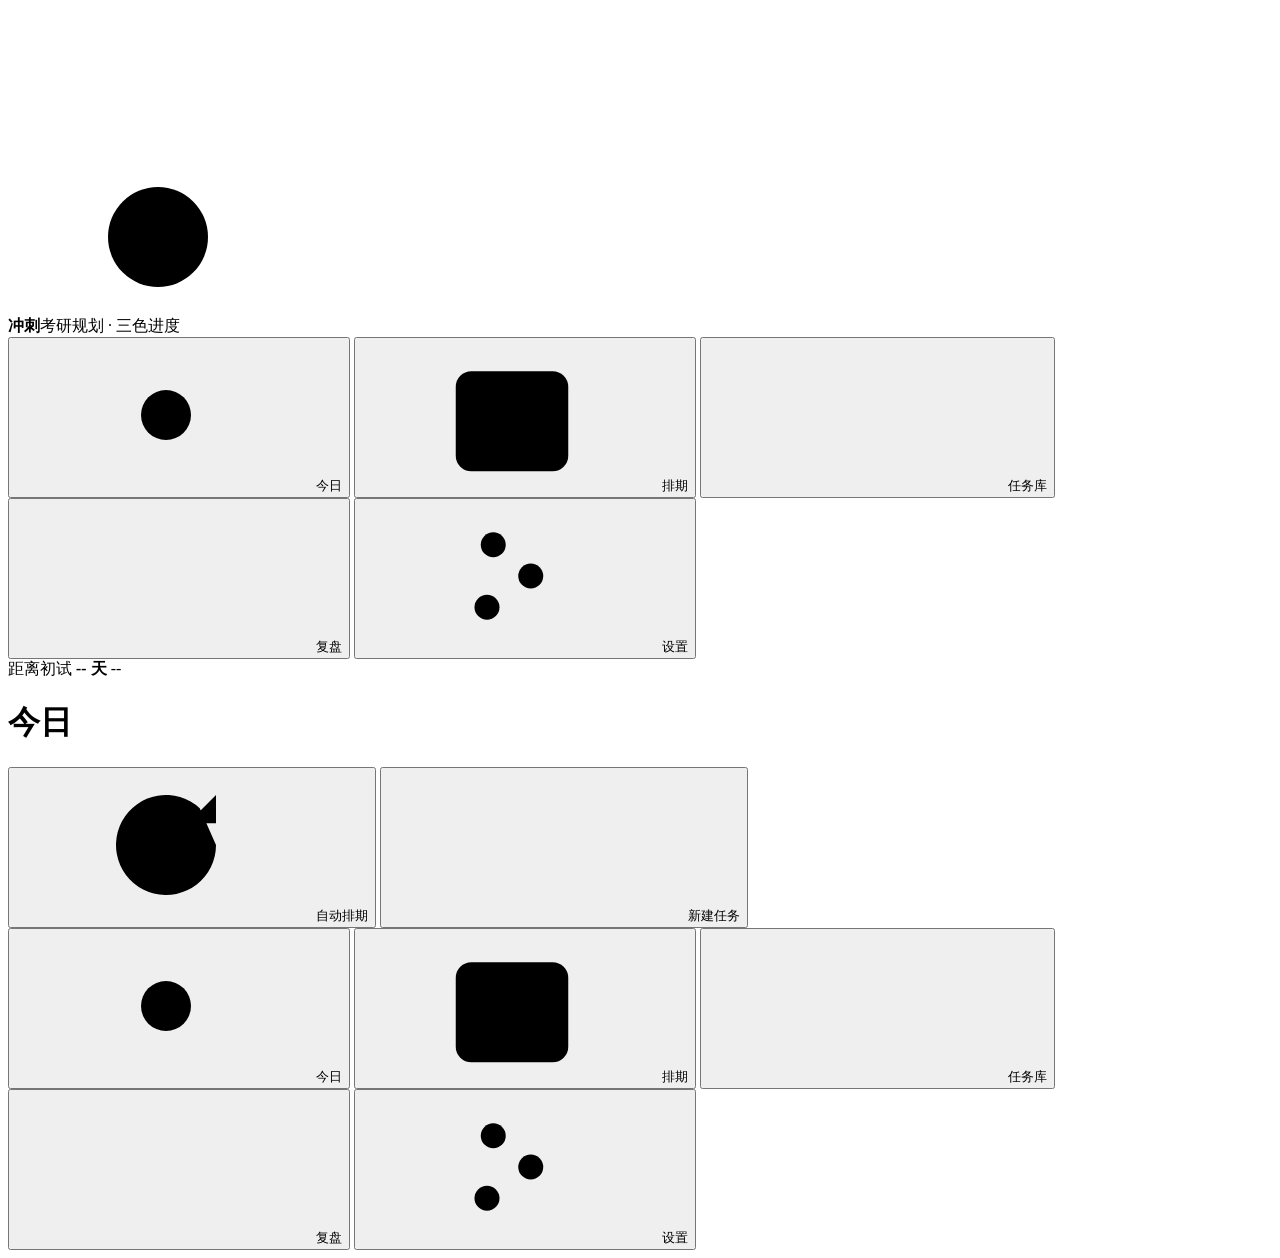
==== index.html @ a2e09841 "add index.html" ====
<!DOCTYPE html>
<html lang="zh-CN">
<head>
<meta charset="utf-8" />
<meta name="viewport" content="width=device-width, initial-scale=1, viewport-fit=cover" />
<meta name="theme-color" content="#080b11" />
<meta name="apple-mobile-web-app-capable" content="yes" />
<meta name="apple-mobile-web-app-status-bar-style" content="black-translucent" />
<meta name="apple-mobile-web-app-title" content="冲刺" />
<title>冲刺 · 考研规划</title>
<link rel="manifest" href="manifest.webmanifest" />
<link rel="icon" href="assets/icon.svg" type="image/svg+xml" />
<link rel="apple-touch-icon" href="assets/icon.svg" />
<link rel="stylesheet" href="assets/css/style.css" />
</head>
<body>
<svg class="sprite" xmlns="http://www.w3.org/2000/svg" aria-hidden="true">
  <symbol id="i-today" viewBox="0 0 24 24"><circle cx="12" cy="12" r="4"/><path d="M12 2v2M12 20v2M2 12h2M20 12h2M5 5l1.5 1.5M17.5 17.5L19 19M19 5l-1.5 1.5M6.5 17.5L5 19"/></symbol>
  <symbol id="i-calendar" viewBox="0 0 24 24"><rect x="3" y="5" width="18" height="16" rx="2.5"/><path d="M3 10h18M8 3v4M16 3v4"/></symbol>
  <symbol id="i-tasks" viewBox="0 0 24 24"><path d="M9 6h11M9 12h11M9 18h11M4 6h.01M4 12h.01M4 18h.01"/></symbol>
  <symbol id="i-chart" viewBox="0 0 24 24"><path d="M5 20V10M12 20V4M19 20V14"/></symbol>
  <symbol id="i-settings" viewBox="0 0 24 24"><path d="M4 7h16M4 12h16M4 17h16"/><circle cx="9" cy="7" r="2"/><circle cx="15" cy="12" r="2"/><circle cx="8" cy="17" r="2"/></symbol>
  <symbol id="i-plus" viewBox="0 0 24 24"><path d="M12 5v14M5 12h14"/></symbol>
  <symbol id="i-refresh" viewBox="0 0 24 24"><path d="M20 12a8 8 0 1 1-2.6-5.9M20 4v4.5h-4.5"/></symbol>
  <symbol id="i-close" viewBox="0 0 24 24"><path d="M6 6l12 12M18 6L6 18"/></symbol>
  <symbol id="i-edit" viewBox="0 0 24 24"><path d="M4 20h4L18.5 9.5a2.1 2.1 0 0 0-3-3L5 17v3z"/><path d="M13.5 7.5l3 3"/></symbol>
  <symbol id="i-check" viewBox="0 0 24 24"><path d="M5 13l4 4L19 7"/></symbol>
  <symbol id="i-target" viewBox="0 0 24 24"><circle cx="12" cy="12" r="8"/><circle cx="12" cy="12" r="3"/><path d="M12 2v2M12 20v2M2 12h2M20 12h2"/></symbol>
  <symbol id="i-clock" viewBox="0 0 24 24"><circle cx="12" cy="12" r="9"/><path d="M12 7v5l3 2"/></symbol>
  <symbol id="i-trash" viewBox="0 0 24 24"><path d="M4 7h16M9 7V4.5h6V7M6.5 7l1 13h9l1-13"/></symbol>
  <symbol id="i-search" viewBox="0 0 24 24"><circle cx="11" cy="11" r="7"/><path d="M20 20l-3.6-3.6"/></symbol>
  <symbol id="i-download" viewBox="0 0 24 24"><path d="M12 4v10M8 11l4 4 4-4M4 20h16"/></symbol>
  <symbol id="i-upload" viewBox="0 0 24 24"><path d="M12 20V10M8 13l4-4 4 4M4 4h16"/></symbol>
  <symbol id="i-alert" viewBox="0 0 24 24"><path d="M12 4l9 16H3L12 4z"/><path d="M12 10v4M12 17h.01"/></symbol>
  <symbol id="i-drag" viewBox="0 0 24 24"><path d="M9 5h.01M9 12h.01M9 19h.01M15 5h.01M15 12h.01M15 19h.01"/></symbol>
  <symbol id="i-arrow" viewBox="0 0 24 24"><path d="M5 12h14M13 6l6 6-6 6"/></symbol>
</svg>

<div class="app">
  <aside class="sidebar">
    <div class="brand">
      <div class="brand__mark"><svg class="icon"><use href="#i-target"/></svg></div>
      <div class="brand__text"><b>冲刺</b><span>考研规划 · 三色进度</span></div>
    </div>

    <nav class="nav" aria-label="主导航">
      <button class="nav__item" data-action="nav" data-view="today">
        <svg class="icon"><use href="#i-today"/></svg><span>今日</span><em class="nav__badge" id="navBadgeToday" hidden></em>
      </button>
      <button class="nav__item" data-action="nav" data-view="schedule">
        <svg class="icon"><use href="#i-calendar"/></svg><span>排期</span>
      </button>
      <button class="nav__item" data-action="nav" data-view="tasks">
        <svg class="icon"><use href="#i-tasks"/></svg><span>任务库</span>
      </button>
      <button class="nav__item" data-action="nav" data-view="review">
        <svg class="icon"><use href="#i-chart"/></svg><span>复盘</span>
      </button>
      <button class="nav__item" data-action="nav" data-view="settings">
        <svg class="icon"><use href="#i-settings"/></svg><span>设置</span>
      </button>
    </nav>

    <div class="sidebar__foot">
      <div class="mini-count">
        <span>距离初试</span>
        <b><i id="sideDays">--</i> 天</b>
        <em id="sideExam">--</em>
      </div>
    </div>
  </aside>

  <main class="main">
    <header class="topbar">
      <div class="topbar__title">
        <h1 id="pageTitle">今日</h1>
        <p id="pageSub"></p>
      </div>
      <div class="topbar__actions">
        <button class="btn btn--ghost btn--sm" data-action="auto-schedule">
          <svg class="icon"><use href="#i-refresh"/></svg><span>自动排期</span>
        </button>
        <button class="btn btn--primary" data-action="new-task">
          <svg class="icon"><use href="#i-plus"/></svg><span>新建任务</span>
        </button>
      </div>
    </header>

    <section class="view" id="view-today" aria-live="polite"></section>
    <section class="view" id="view-schedule"></section>
    <section class="view" id="view-tasks"></section>
    <section class="view" id="view-review"></section>
    <section class="view" id="view-settings"></section>
  </main>
</div>

<nav class="tabbar" aria-label="底部导航">
  <button data-action="nav" data-view="today"><svg class="icon"><use href="#i-today"/></svg><span>今日</span><i class="tabbar__dot" id="tabDot" hidden></i></button>
  <button data-action="nav" data-view="schedule"><svg class="icon"><use href="#i-calendar"/></svg><span>排期</span></button>
  <button data-action="nav" data-view="tasks"><svg class="icon"><use href="#i-tasks"/></svg><span>任务库</span></button>
  <button data-action="nav" data-view="review"><svg class="icon"><use href="#i-chart"/></svg><span>复盘</span></button>
  <button data-action="nav" data-view="settings"><svg class="icon"><use href="#i-settings"/></svg><span>设置</span></button>
</nav>

<div class="modal" id="modal" hidden>
  <div class="modal__backdrop" data-action="close-modal"></div>
  <div class="modal__panel" role="dialog" aria-modal="true" aria-labelledby="modalTitle">
    <header class="modal__head">
      <h2 id="modalTitle">标题</h2>
      <button class="icon-btn" data-action="close-modal" aria-label="关闭">
        <svg class="icon"><use href="#i-close"/></svg>
      </button>
    </header>
    <div class="modal__body" id="modalBody"></div>
    <footer class="modal__foot" id="modalFoot"></footer>
  </div>
</div>

<div class="toasts" id="toasts" aria-live="polite"></div>

<script src="assets/js/seed.js"></script>
<script src="assets/js/scheduler.js"></script>
<script src="assets/js/app.js"></script>
</body>
</html>
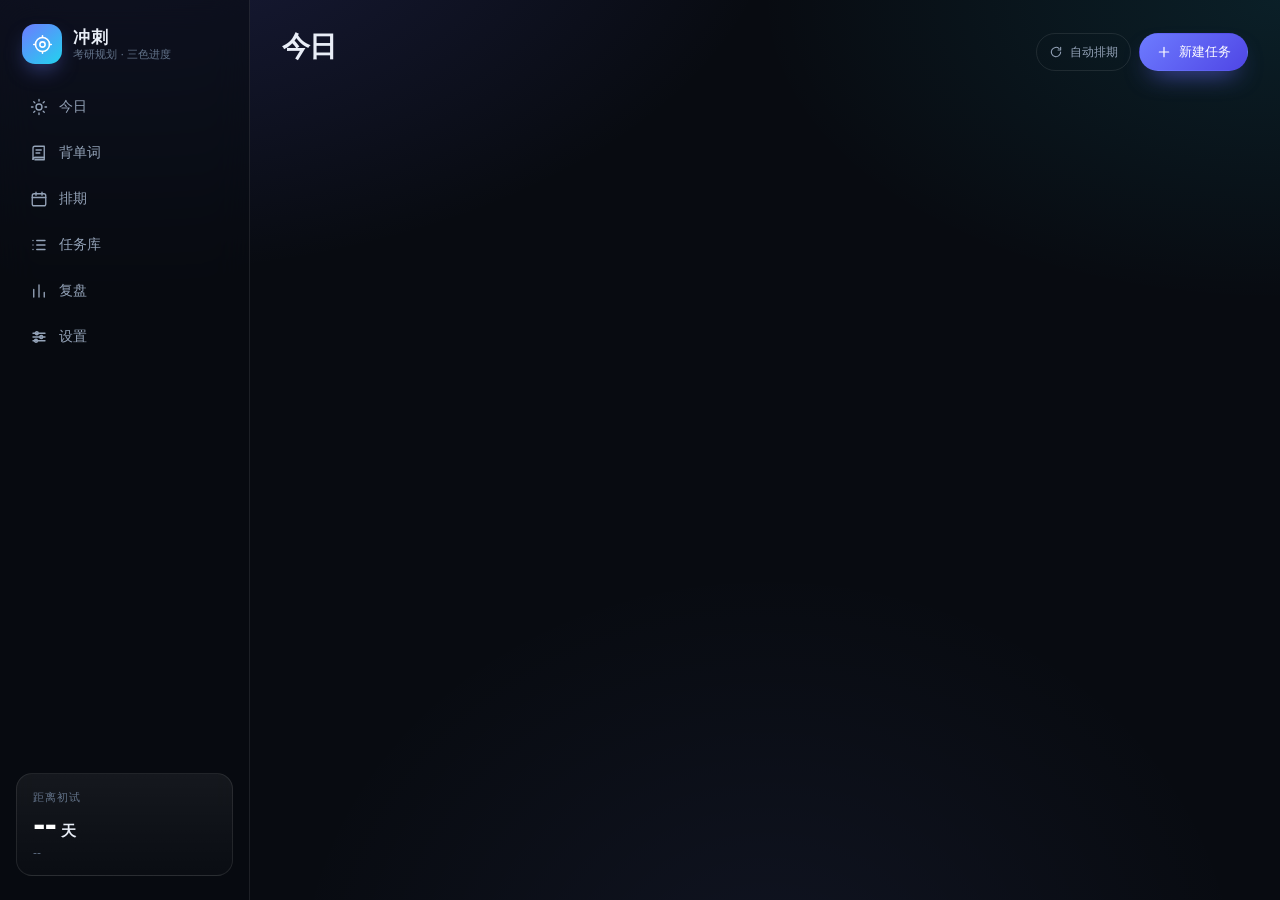
==== commit 8957a19f: "feat: 导航加入背单词" ====
--- a/index.html
+++ b/index.html
@@ -34,6 +34,7 @@
   <symbol id="i-alert" viewBox="0 0 24 24"><path d="M12 4l9 16H3L12 4z"/><path d="M12 10v4M12 17h.01"/></symbol>
   <symbol id="i-drag" viewBox="0 0 24 24"><path d="M9 5h.01M9 12h.01M9 19h.01M15 5h.01M15 12h.01M15 19h.01"/></symbol>
   <symbol id="i-arrow" viewBox="0 0 24 24"><path d="M5 12h14M13 6l6 6-6 6"/></symbol>
+  <symbol id="i-book" viewBox="0 0 24 24"><path d="M4 5.5A2.5 2.5 0 0 1 6.5 3H19v15H6.5A2.5 2.5 0 0 0 4 20.5z"/><path d="M4 20.5A2.5 2.5 0 0 1 6.5 18H19v3H6.5"/><path d="M8 8h7M8 12h5"/></symbol>
 </svg>
 
 <div class="app">
@@ -46,6 +47,9 @@
     <nav class="nav" aria-label="主导航">
       <button class="nav__item" data-action="nav" data-view="today">
         <svg class="icon"><use href="#i-today"/></svg><span>今日</span><em class="nav__badge" id="navBadgeToday" hidden></em>
+      </button>
+      <button class="nav__item" data-action="nav" data-view="vocab">
+        <svg class="icon"><use href="#i-book"/></svg><span>背单词</span><em class="nav__badge" id="navBadgeVocab" hidden></em>
       </button>
       <button class="nav__item" data-action="nav" data-view="schedule">
         <svg class="icon"><use href="#i-calendar"/></svg><span>排期</span>
@@ -87,6 +91,7 @@
     </header>
 
     <section class="view" id="view-today" aria-live="polite"></section>
+    <section class="view" id="view-vocab"></section>
     <section class="view" id="view-schedule"></section>
     <section class="view" id="view-tasks"></section>
     <section class="view" id="view-review"></section>
@@ -96,6 +101,7 @@
 
 <nav class="tabbar" aria-label="底部导航">
   <button data-action="nav" data-view="today"><svg class="icon"><use href="#i-today"/></svg><span>今日</span><i class="tabbar__dot" id="tabDot" hidden></i></button>
+  <button data-action="nav" data-view="vocab"><svg class="icon"><use href="#i-book"/></svg><span>单词</span></button>
   <button data-action="nav" data-view="schedule"><svg class="icon"><use href="#i-calendar"/></svg><span>排期</span></button>
   <button data-action="nav" data-view="tasks"><svg class="icon"><use href="#i-tasks"/></svg><span>任务库</span></button>
   <button data-action="nav" data-view="review"><svg class="icon"><use href="#i-chart"/></svg><span>复盘</span></button>
@@ -120,6 +126,7 @@
 
 <script src="assets/js/seed.js"></script>
 <script src="assets/js/scheduler.js"></script>
+<script src="assets/js/words.js"></script>
 <script src="assets/js/app.js"></script>
 </body>
 </html>
--- a/assets/css/style.css
+++ b/assets/css/style.css
@@ -0,0 +1,1100 @@
+/* ==========================================================================
+   冲刺 · 考研规划 — 设计系统
+   ========================================================================== */
+
+:root {
+  --bg: #080b11;
+  --surface: rgba(255, 255, 255, 0.05);
+  --surface-2: rgba(255, 255, 255, 0.085);
+  --surface-3: rgba(255, 255, 255, 0.12);
+  --line: rgba(255, 255, 255, 0.09);
+  --line-strong: rgba(255, 255, 255, 0.16);
+  --text: #e9eef7;
+  --text-2: #94a3b8;
+  --text-3: #64748b;
+  --accent: #7c8cff;
+  --accent-2: #22d3ee;
+  --ok: #34d399;
+  --warn: #fbbf24;
+  --danger: #f87171;
+  --r-lg: 22px;
+  --r-md: 16px;
+  --r-sm: 11px;
+  --sidebar-w: 250px;
+  --shadow: 0 24px 60px -28px rgba(0, 0, 0, 0.9);
+  --font: -apple-system, BlinkMacSystemFont, "SF Pro SC", "PingFang SC",
+    "Microsoft YaHei", "Noto Sans SC", system-ui, sans-serif;
+}
+
+* { box-sizing: border-box; }
+
+html { height: 100%; -webkit-text-size-adjust: 100%; }
+
+body {
+  margin: 0;
+  min-height: 100%;
+  font-family: var(--font);
+  font-size: 14px;
+  color: var(--text);
+  background-color: var(--bg);
+  background-image:
+    radial-gradient(1100px 620px at 8% -12%, rgba(99, 102, 241, 0.2), transparent 62%),
+    radial-gradient(900px 520px at 100% 0%, rgba(34, 211, 238, 0.1), transparent 58%),
+    radial-gradient(800px 700px at 60% 110%, rgba(124, 140, 255, 0.07), transparent 60%);
+  background-attachment: fixed;
+  -webkit-font-smoothing: antialiased;
+  text-rendering: optimizeLegibility;
+}
+
+.sprite { position: absolute; width: 0; height: 0; overflow: hidden; }
+
+.icon {
+  width: 18px;
+  height: 18px;
+  fill: none;
+  stroke: currentColor;
+  stroke-width: 1.8;
+  stroke-linecap: round;
+  stroke-linejoin: round;
+  flex: none;
+}
+
+h1, h2, h3, p { margin: 0; }
+button { font-family: inherit; color: inherit; }
+input, select, textarea { font-family: inherit; }
+
+.muted { color: var(--text-2); }
+.dim { color: var(--text-3); }
+[hidden] { display: none !important; }
+
+/* ---------- 布局 ---------- */
+
+.app {
+  display: grid;
+  grid-template-columns: var(--sidebar-w) minmax(0, 1fr);
+  min-height: 100dvh;
+}
+
+.sidebar {
+  position: sticky;
+  top: 0;
+  height: 100dvh;
+  display: flex;
+  flex-direction: column;
+  gap: 22px;
+  padding: 24px 16px;
+  border-right: 1px solid var(--line);
+  background: rgba(9, 12, 18, 0.55);
+  backdrop-filter: blur(18px);
+}
+
+.brand { display: flex; align-items: center; gap: 11px; padding: 0 6px; }
+
+.brand__mark {
+  width: 40px;
+  height: 40px;
+  display: grid;
+  place-items: center;
+  border-radius: 13px;
+  color: #fff;
+  background: linear-gradient(140deg, #6d7bff, #22d3ee);
+  box-shadow: 0 10px 24px -10px rgba(109, 123, 255, 0.9);
+}
+
+.brand__mark .icon { width: 21px; height: 21px; }
+.brand__text { display: flex; flex-direction: column; line-height: 1.3; }
+.brand__text b { font-size: 17px; letter-spacing: 0.04em; }
+.brand__text span { font-size: 11px; color: var(--text-3); }
+
+.nav { display: flex; flex-direction: column; gap: 4px; }
+
+.nav__item {
+  display: flex;
+  align-items: center;
+  gap: 11px;
+  padding: 11px 13px;
+  border: 1px solid transparent;
+  border-radius: 13px;
+  background: none;
+  color: var(--text-2);
+  font-size: 13.5px;
+  cursor: pointer;
+  transition: background 0.18s, color 0.18s, border-color 0.18s;
+}
+
+.nav__item:hover { background: var(--surface); color: var(--text); }
+
+.nav__item.is-active {
+  color: var(--text);
+  background: linear-gradient(100deg, rgba(124, 140, 255, 0.22), rgba(34, 211, 238, 0.07));
+  border-color: rgba(124, 140, 255, 0.32);
+}
+
+.nav__badge {
+  margin-left: auto;
+  min-width: 21px;
+  height: 21px;
+  padding: 0 6px;
+  display: inline-grid;
+  place-items: center;
+  border-radius: 999px;
+  background: rgba(248, 113, 113, 0.2);
+  color: #fca5a5;
+  font-size: 11px;
+  font-style: normal;
+  font-weight: 600;
+}
+
+.sidebar__foot { margin-top: auto; }
+
+.mini-count {
+  padding: 16px;
+  border: 1px solid var(--line);
+  border-radius: var(--r-md);
+  background: linear-gradient(180deg, rgba(255, 255, 255, 0.06), rgba(255, 255, 255, 0.015));
+  display: flex;
+  flex-direction: column;
+  gap: 3px;
+}
+.mini-count span { font-size: 11px; color: var(--text-3); letter-spacing: 0.08em; }
+.mini-count b { font-size: 15px; font-weight: 600; }
+.mini-count b i { font-size: 30px; font-style: normal; letter-spacing: -0.03em; color: #fff; }
+.mini-count em { font-size: 11px; color: var(--text-3); font-style: normal; }
+
+.main {
+  height: 100dvh;
+  overflow-y: auto;
+  overflow-x: hidden;
+  padding: 28px 32px 48px;
+  scroll-behavior: smooth;
+}
+
+.topbar {
+  display: flex;
+  align-items: flex-end;
+  justify-content: space-between;
+  gap: 16px;
+  margin-bottom: 22px;
+}
+
+.topbar h1 { font-size: clamp(22px, 2.4vw, 28px); letter-spacing: -0.02em; }
+.topbar p { margin-top: 5px; font-size: 12.5px; color: var(--text-3); }
+.topbar__actions { display: flex; gap: 8px; flex: none; }
+
+.view { display: none; min-width: 0; }
+.view.is-active { display: block; animation: viewIn 0.3s ease both; }
+
+@keyframes viewIn {
+  from { opacity: 0; transform: translateY(6px); }
+  to { opacity: 1; transform: none; }
+}
+
+/* ---------- 通用组件 ---------- */
+
+.card {
+  min-width: 0;
+  padding: 18px;
+  border: 1px solid var(--line);
+  border-radius: var(--r-lg);
+  background: linear-gradient(180deg, rgba(255, 255, 255, 0.052), rgba(255, 255, 255, 0.016));
+  box-shadow: 0 1px 0 rgba(255, 255, 255, 0.03) inset;
+}
+
+.card__head {
+  display: flex;
+  align-items: center;
+  justify-content: space-between;
+  gap: 12px;
+  margin-bottom: 14px;
+}
+
+.card__title {
+  display: flex;
+  align-items: center;
+  gap: 8px;
+  font-size: 13.5px;
+  font-weight: 600;
+  letter-spacing: 0.01em;
+}
+
+.card__title .icon { width: 16px; height: 16px; color: var(--text-2); }
+.card__sub { font-size: 12px; color: var(--text-3); }
+
+.btn {
+  display: inline-flex;
+  align-items: center;
+  justify-content: center;
+  gap: 7px;
+  padding: 9px 16px;
+  border: 1px solid var(--line-strong);
+  border-radius: 999px;
+  background: var(--surface);
+  color: var(--text);
+  font-size: 13px;
+  font-weight: 500;
+  white-space: nowrap;
+  cursor: pointer;
+  transition: background 0.18s, border-color 0.18s, transform 0.12s;
+  -webkit-tap-highlight-color: transparent;
+}
+
+.btn:hover { background: var(--surface-2); }
+.btn:active { transform: scale(0.97); }
+.btn .icon { width: 16px; height: 16px; }
+
+.btn--primary {
+  border-color: transparent;
+  background: linear-gradient(135deg, #6d7bff, #4f46e5);
+  box-shadow: 0 12px 26px -12px rgba(99, 102, 241, 0.95);
+  color: #fff;
+}
+.btn--primary:hover { background: linear-gradient(135deg, #7d89ff, #5b52f0); }
+
+.btn--ghost { background: transparent; border-color: var(--line); color: var(--text-2); }
+.btn--ghost:hover { color: var(--text); background: var(--surface); }
+
+.btn--danger { color: #fca5a5; border-color: rgba(248, 113, 113, 0.32); background: rgba(248, 113, 113, 0.08); }
+.btn--danger:hover { background: rgba(248, 113, 113, 0.15); }
+
+.btn--sm { padding: 6px 12px; font-size: 12px; }
+.btn--sm .icon { width: 14px; height: 14px; }
+.btn--block { width: 100%; }
+
+.icon-btn {
+  width: 34px;
+  height: 34px;
+  display: grid;
+  place-items: center;
+  border: 1px solid transparent;
+  border-radius: 10px;
+  background: transparent;
+  color: var(--text-3);
+  cursor: pointer;
+  transition: 0.18s;
+  flex: none;
+}
+.icon-btn:hover { color: var(--text); background: var(--surface-2); }
+
+.pill {
+  display: inline-flex;
+  align-items: center;
+  gap: 4px;
+  padding: 2px 8px;
+  border-radius: 999px;
+  background: var(--surface-2);
+  color: var(--text-2);
+  font-size: 11px;
+  font-weight: 500;
+  white-space: nowrap;
+}
+.pill--ok { background: rgba(52, 211, 153, 0.14); color: #6ee7b7; }
+.pill--warn { background: rgba(251, 191, 36, 0.14); color: #fcd34d; }
+.pill--danger { background: rgba(248, 113, 113, 0.16); color: #fca5a5; }
+.pill--accent { background: rgba(124, 140, 255, 0.16); color: #a5b4fc; }
+
+.dot { width: 7px; height: 7px; border-radius: 50%; background: var(--c, var(--text-3)); flex: none; }
+
+.bar { height: 6px; border-radius: 999px; background: rgba(255, 255, 255, 0.08); overflow: hidden; }
+.bar > i { display: block; height: 100%; border-radius: 999px; background: linear-gradient(90deg, var(--accent), var(--accent-2)); transition: width 0.5s ease; }
+.bar--ok > i { background: linear-gradient(90deg, #10b981, #34d399); }
+.bar--warn > i { background: linear-gradient(90deg, #d97706, #fbbf24); }
+
+.empty {
+  padding: 26px 10px;
+  text-align: center;
+  color: var(--text-3);
+  font-size: 13px;
+}
+
+/* ---------- 倒计时 ---------- */
+
+.countdown {
+  position: relative;
+  overflow: hidden;
+  padding: 22px 24px 20px;
+  border: 1px solid rgba(124, 140, 255, 0.26);
+  border-radius: 26px;
+  background:
+    radial-gradient(620px 240px at 100% 0%, rgba(34, 211, 238, 0.16), transparent 62%),
+    radial-gradient(560px 280px at 0% 110%, rgba(124, 140, 255, 0.24), transparent 64%),
+    linear-gradient(180deg, rgba(255, 255, 255, 0.06), rgba(255, 255, 255, 0.015));
+  box-shadow: var(--shadow);
+}
+
+.countdown::after {
+  content: "";
+  position: absolute;
+  right: -60px;
+  top: -80px;
+  width: 220px;
+  height: 220px;
+  border-radius: 50%;
+  background: radial-gradient(circle, rgba(124, 140, 255, 0.35), transparent 68%);
+  filter: blur(6px);
+  pointer-events: none;
+}
+
+.countdown__head {
+  display: flex;
+  align-items: center;
+  justify-content: space-between;
+  gap: 10px;
+  margin-bottom: 16px;
+}
+
+.countdown__label {
+  display: inline-flex;
+  align-items: center;
+  gap: 7px;
+  font-size: 12px;
+  letter-spacing: 0.12em;
+  color: var(--text-2);
+  text-transform: uppercase;
+}
+.countdown__label .icon { width: 14px; height: 14px; color: var(--accent); }
+
+.cd-units { display: flex; align-items: flex-end; gap: clamp(10px, 2.4vw, 26px); flex-wrap: wrap; }
+.cd-unit { display: flex; align-items: baseline; gap: 5px; }
+.cd-unit b {
+  font-size: clamp(42px, 7.2vw, 68px);
+  line-height: 0.92;
+  font-weight: 700;
+  letter-spacing: -0.045em;
+  font-variant-numeric: tabular-nums;
+  background: linear-gradient(180deg, #ffffff 20%, #a9b6ff 100%);
+  -webkit-background-clip: text;
+  background-clip: text;
+  color: transparent;
+}
+.cd-unit--sm b { font-size: clamp(24px, 3.6vw, 36px); color: #cbd5e1; background: none; -webkit-text-fill-color: currentColor; }
+.cd-unit span { font-size: 12px; color: var(--text-3); }
+
+.countdown__bar { margin-top: 18px; }
+.countdown__foot {
+  display: flex;
+  justify-content: space-between;
+  gap: 12px;
+  margin-top: 9px;
+  font-size: 11.5px;
+  color: var(--text-3);
+  flex-wrap: wrap;
+}
+
+/* ---------- 今日页 ---------- */
+
+.today-grid {
+  display: grid;
+  grid-template-columns: minmax(0, 1fr) 330px;
+  gap: 16px;
+  margin-top: 16px;
+  align-items: start;
+}
+
+.stack { display: flex; flex-direction: column; gap: 16px; }
+
+.stats { display: grid; grid-template-columns: repeat(4, minmax(0, 1fr)); gap: 10px; }
+.stat {
+  padding: 14px 15px;
+  border: 1px solid var(--line);
+  border-radius: var(--r-md);
+  background: rgba(255, 255, 255, 0.035);
+}
+.stat b { display: block; font-size: 24px; letter-spacing: -0.03em; font-variant-numeric: tabular-nums; }
+.stat span { font-size: 11.5px; color: var(--text-3); }
+
+.group { border-top: 1px solid var(--line); }
+.group:first-of-type { border-top: 0; }
+
+.group__head {
+  display: flex;
+  align-items: center;
+  gap: 8px;
+  padding: 12px 4px 6px;
+  font-size: 12px;
+  color: var(--text-2);
+  letter-spacing: 0.04em;
+}
+.group__head b { font-weight: 600; color: var(--text); }
+.group__head > span:last-child { margin-left: auto; color: var(--text-3); font-size: 11.5px; }
+.group__time {
+  flex: none;
+  padding: 2px 7px;
+  border-radius: 6px;
+  background: rgba(124, 140, 255, 0.12);
+  color: var(--accent);
+  font-size: 11px;
+  font-variant-numeric: tabular-nums;
+  letter-spacing: 0.01em;
+}
+
+/* ---------- 任务行 ---------- */
+
+.task {
+  display: flex;
+  align-items: flex-start;
+  gap: 12px;
+  padding: 11px 10px;
+  border: 1px solid transparent;
+  border-radius: var(--r-sm);
+  transition: background 0.16s, border-color 0.16s;
+}
+.task:hover { background: rgba(255, 255, 255, 0.035); border-color: var(--line); }
+.task + .task { margin-top: 2px; }
+
+.task__main { min-width: 0; flex: 1; }
+.task__title {
+  font-size: 14px;
+  line-height: 1.45;
+  display: flex;
+  align-items: center;
+  gap: 7px;
+  flex-wrap: wrap;
+  word-break: break-word;
+}
+.task.is-done .task__title { color: var(--text-3); text-decoration: line-through; text-decoration-color: rgba(255, 255, 255, 0.25); }
+
+.task__meta {
+  display: flex;
+  align-items: center;
+  gap: 5px;
+  flex-wrap: wrap;
+  margin-top: 4px;
+  font-size: 11.5px;
+  color: var(--text-3);
+}
+.task__time {
+  color: var(--accent-2);
+  font-weight: 600;
+  font-variant-numeric: tabular-nums;
+}
+
+.task__acts { display: flex; align-items: center; gap: 2px; flex: none; }
+
+/* 红黄绿三色开关 */
+.traffic { display: flex; gap: 5px; padding-top: 3px; flex: none; }
+
+.traffic__btn {
+  width: 20px;
+  height: 20px;
+  border-radius: 50%;
+  border: 0;
+  padding: 0;
+  cursor: pointer;
+  position: relative;
+  transition: transform 0.16s, box-shadow 0.16s, opacity 0.16s;
+  opacity: 0.32;
+}
+.traffic__btn--red { background: var(--danger); }
+.traffic__btn--yellow { background: var(--warn); }
+.traffic__btn--green { background: var(--ok); }
+.traffic__btn:hover { opacity: 0.7; transform: scale(1.1); }
+.traffic__btn.is-on { opacity: 1; transform: scale(1.05); }
+.traffic__btn.is-on::after {
+  content: "";
+  position: absolute;
+  inset: -4px;
+  border-radius: 50%;
+  border: 1.5px solid currentColor;
+  opacity: 0.5;
+}
+.traffic__btn--red.is-on { box-shadow: 0 0 12px rgba(248, 113, 113, 0.55); color: var(--danger); }
+.traffic__btn--yellow.is-on { box-shadow: 0 0 12px rgba(251, 191, 36, 0.5); color: var(--warn); }
+.traffic__btn--green.is-on { box-shadow: 0 0 12px rgba(52, 211, 153, 0.5); color: var(--ok); }
+
+/* ---------- 环形进度 ---------- */
+
+.ring-wrap { display: flex; align-items: center; gap: 18px; }
+
+.ring {
+  --p: 0;
+  width: 118px;
+  height: 118px;
+  border-radius: 50%;
+  background: conic-gradient(var(--ok) calc(var(--p) * 1%), rgba(255, 255, 255, 0.07) 0);
+  display: grid;
+  place-items: center;
+  position: relative;
+  flex: none;
+  transition: background 0.4s;
+}
+.ring::before {
+  content: "";
+  position: absolute;
+  inset: 9px;
+  border-radius: 50%;
+  background: #0b0f16;
+}
+.ring__in { position: relative; text-align: center; line-height: 1.2; }
+.ring__in b { display: block; font-size: 25px; font-weight: 650; letter-spacing: -0.03em; font-variant-numeric: tabular-nums; }
+.ring__in span { font-size: 11px; color: var(--text-3); }
+
+.ring-side { display: flex; flex-direction: column; gap: 7px; font-size: 12px; color: var(--text-2); }
+.ring-side b { color: var(--text); font-weight: 600; }
+
+/* ---------- 日常打卡 ---------- */
+
+.routine { display: flex; flex-direction: column; gap: 2px; }
+.routine__item {
+  display: flex;
+  align-items: center;
+  gap: 11px;
+  padding: 9px 6px;
+  border-radius: 10px;
+  cursor: pointer;
+  font-size: 13px;
+  color: var(--text-2);
+  background: none;
+  border: 0;
+  text-align: left;
+  width: 100%;
+  transition: background 0.16s;
+}
+.routine__item:hover { background: var(--surface); }
+.routine__box {
+  width: 19px;
+  height: 19px;
+  border-radius: 6px;
+  border: 1.5px solid var(--line-strong);
+  display: grid;
+  place-items: center;
+  flex: none;
+  transition: 0.16s;
+}
+.routine__box .icon { width: 12px; height: 12px; stroke-width: 2.6; opacity: 0; }
+.routine__item.is-done { color: var(--text-3); }
+.routine__item.is-done .routine__box { background: var(--ok); border-color: var(--ok); color: #06251a; }
+.routine__item.is-done .routine__box .icon { opacity: 1; }
+
+/* ---------- 备注 ---------- */
+
+.note-area {
+  width: 100%;
+  min-height: 96px;
+  resize: vertical;
+  padding: 11px 13px;
+  border: 1px solid var(--line);
+  border-radius: var(--r-sm);
+  background: rgba(255, 255, 255, 0.035);
+  color: var(--text);
+  font-size: 13px;
+  line-height: 1.6;
+  transition: border-color 0.16s;
+}
+.note-area:focus { outline: none; border-color: rgba(124, 140, 255, 0.55); }
+.note-area::placeholder { color: var(--text-3); }
+
+/* ---------- 排期 ---------- */
+
+.schedule-toolbar {
+  display: flex;
+  align-items: center;
+  justify-content: space-between;
+  gap: 14px;
+  flex-wrap: wrap;
+  padding: 14px 18px;
+}
+.schedule-toolbar b { font-size: 15px; }
+.schedule-toolbar span { font-size: 12px; color: var(--text-3); margin-left: 8px; }
+.schedule-toolbar__acts { display: flex; gap: 8px; flex-wrap: wrap; }
+
+.schedule-wrap { margin-top: 16px; }
+
+.backlog { border-color: rgba(124, 140, 255, 0.3); }
+.backlog .chip-list { min-height: 44px; }
+
+.schedule-grid {
+  display: grid;
+  grid-template-columns: repeat(auto-fill, minmax(292px, 1fr));
+  gap: 12px;
+  margin-top: 16px;
+}
+
+.day {
+  min-width: 0;
+  padding: 14px 15px;
+  border: 1px solid var(--line);
+  border-radius: var(--r-md);
+  background: linear-gradient(180deg, rgba(255, 255, 255, 0.045), rgba(255, 255, 255, 0.012));
+  transition: border-color 0.16s;
+  display: flex;
+  flex-direction: column;
+  gap: 10px;
+}
+.day.is-today { border-color: rgba(124, 140, 255, 0.5); box-shadow: 0 0 0 1px rgba(124, 140, 255, 0.14); }
+.day.is-rest { opacity: 0.55; }
+.day.is-past { opacity: 0.7; }
+
+.day__head { display: flex; align-items: center; justify-content: space-between; gap: 8px; }
+.day__date { display: flex; align-items: baseline; gap: 6px; }
+.day__date b { font-size: 14px; letter-spacing: -0.01em; }
+.day__date span { font-size: 11px; color: var(--text-3); }
+.day__left { font-size: 11px; color: var(--text-3); white-space: nowrap; }
+.day__left.is-near { color: #fca5a5; }
+
+.day__bar { display: flex; align-items: center; gap: 8px; }
+.day__bar .bar { flex: 1; height: 4px; }
+.day__bar em { font-size: 10.5px; color: var(--text-3); font-style: normal; white-space: nowrap; }
+
+.day__tasks { display: flex; flex-direction: column; gap: 6px; min-height: 34px; }
+.day__tasks.is-over { outline: 1.5px dashed rgba(124, 140, 255, 0.6); outline-offset: 4px; border-radius: 8px; }
+
+.chip-list { display: flex; flex-direction: column; gap: 6px; }
+
+.chip {
+  min-width: 0;
+  display: flex;
+  align-items: center;
+  gap: 8px;
+  padding: 8px 10px;
+  border: 1px solid var(--line);
+  border-radius: 10px;
+  background: rgba(255, 255, 255, 0.035);
+  font-size: 12.5px;
+  line-height: 1.35;
+  cursor: grab;
+  transition: background 0.16s, border-color 0.16s, opacity 0.16s;
+  text-align: left;
+  color: var(--text);
+  width: 100%;
+}
+.chip:hover { background: rgba(255, 255, 255, 0.07); border-color: var(--line-strong); }
+.chip.is-dragging { opacity: 0.4; }
+.chip.is-done { color: var(--text-3); text-decoration: line-through; }
+.chip__t { flex: 1; min-width: 0; overflow: hidden; text-overflow: ellipsis; white-space: nowrap; }
+.chip__m { font-size: 10.5px; color: var(--text-3); font-variant-numeric: tabular-nums; flex: none; }
+.chip__n { display: flex; gap: 3px; flex: none; }
+.chip__d { width: 6px; height: 6px; border-radius: 50%; }
+
+.day__empty { font-size: 11.5px; color: var(--text-3); padding: 6px 2px; }
+
+/* ---------- 任务库 ---------- */
+
+.filterbar {
+  display: flex;
+  align-items: center;
+  justify-content: space-between;
+  gap: 14px;
+  flex-wrap: wrap;
+  padding: 12px 14px;
+}
+
+.filters { display: flex; gap: 6px; flex-wrap: wrap; }
+
+.filter-chip {
+  padding: 6px 12px;
+  border: 1px solid var(--line);
+  border-radius: 999px;
+  background: transparent;
+  color: var(--text-2);
+  font-size: 12px;
+  cursor: pointer;
+  transition: 0.16s;
+  white-space: nowrap;
+}
+.filter-chip:hover { color: var(--text); background: var(--surface); }
+.filter-chip.is-on { color: #fff; background: rgba(124, 140, 255, 0.2); border-color: rgba(124, 140, 255, 0.45); }
+
+.filterbar__right { display: flex; gap: 8px; align-items: center; flex-wrap: wrap; }
+
+.search {
+  display: flex;
+  align-items: center;
+  gap: 7px;
+  padding: 7px 12px;
+  border: 1px solid var(--line);
+  border-radius: 999px;
+  background: rgba(255, 255, 255, 0.03);
+  color: var(--text-3);
+}
+.search input {
+  width: 130px;
+  border: 0;
+  background: none;
+  color: var(--text);
+  font-size: 12.5px;
+  outline: none;
+}
+.search input::placeholder { color: var(--text-3); }
+.search .icon { width: 15px; height: 15px; }
+
+.select-sm {
+  padding: 7px 11px;
+  border: 1px solid var(--line);
+  border-radius: 999px;
+  background: rgba(255, 255, 255, 0.03);
+  color: var(--text-2);
+  font-size: 12.5px;
+  outline: none;
+  cursor: pointer;
+}
+
+.task-groups { margin-top: 16px; display: flex; flex-direction: column; gap: 14px; }
+
+.tgroup { padding: 6px 16px 12px; }
+.tgroup__head {
+  display: flex;
+  align-items: center;
+  gap: 8px;
+  padding: 12px 2px 8px;
+  font-size: 12.5px;
+  font-weight: 600;
+}
+.tgroup__head span { color: var(--text-3); font-weight: 400; font-size: 11.5px; }
+
+.row {
+  display: flex;
+  align-items: center;
+  gap: 12px;
+  padding: 10px 8px;
+  border-top: 1px solid rgba(255, 255, 255, 0.05);
+  border-radius: 8px;
+  transition: background 0.16s;
+}
+.row:hover { background: rgba(255, 255, 255, 0.03); }
+.row__main { flex: 1; min-width: 0; }
+.row__main b {
+  display: block;
+  font-size: 13.5px;
+  font-weight: 500;
+  line-height: 1.4;
+  overflow: hidden;
+  text-overflow: ellipsis;
+  white-space: nowrap;
+}
+.row__main span { font-size: 11.5px; color: var(--text-3); display: flex; gap: 5px; align-items: center; margin-top: 3px; flex-wrap: wrap; }
+.row__side { display: flex; align-items: center; gap: 6px; flex: none; }
+
+.row.is-done .row__main b { color: var(--text-3); text-decoration: line-through; }
+
+/* ---------- 复盘 ---------- */
+
+.review-grid {
+  display: grid;
+  grid-template-columns: minmax(0, 1.15fr) minmax(0, 1fr);
+  gap: 16px;
+  margin-top: 16px;
+  align-items: start;
+}
+
+.subject-stat { display: flex; flex-direction: column; gap: 12px; }
+.subject-row { display: flex; flex-direction: column; gap: 6px; }
+.subject-row__top { display: flex; align-items: center; gap: 8px; font-size: 12.5px; }
+.subject-row__top b { font-weight: 500; }
+.subject-row__top span { margin-left: auto; color: var(--text-3); font-size: 11.5px; font-variant-numeric: tabular-nums; }
+
+.activity { display: flex; align-items: flex-end; gap: 5px; height: 108px; padding-top: 8px; }
+.activity__col { flex: 1; display: flex; flex-direction: column; align-items: center; gap: 6px; height: 100%; justify-content: flex-end; }
+.activity__bar { width: 100%; border-radius: 4px 4px 2px 2px; background: linear-gradient(180deg, #7c8cff, rgba(124, 140, 255, 0.35)); min-height: 3px; }
+.activity__col.is-done .activity__bar { background: linear-gradient(180deg, #34d399, rgba(52, 211, 153, 0.3)); }
+.activity__col em { font-size: 9.5px; color: var(--text-3); font-style: normal; }
+
+.doubt-form { display: flex; gap: 8px; margin-bottom: 10px; flex-wrap: wrap; }
+.doubt-form input {
+  flex: 1;
+  min-width: 140px;
+  padding: 9px 12px;
+  border: 1px solid var(--line);
+  border-radius: 10px;
+  background: rgba(255, 255, 255, 0.035);
+  color: var(--text);
+  font-size: 13px;
+  outline: none;
+}
+.doubt-form input:focus { border-color: rgba(124, 140, 255, 0.5); }
+
+.doubts { list-style: none; margin: 0; padding: 0; display: flex; flex-direction: column; }
+.doubts li {
+  display: flex;
+  align-items: flex-start;
+  gap: 10px;
+  padding: 9px 2px;
+  border-top: 1px solid rgba(255, 255, 255, 0.055);
+}
+.doubts li:first-child { border-top: 0; }
+.doubts li div { flex: 1; min-width: 0; }
+.doubts li b { font-size: 13px; font-weight: 500; display: block; line-height: 1.45; word-break: break-word; }
+.doubts li span { font-size: 11px; color: var(--text-3); }
+.doubts li.is-done b { color: var(--text-3); text-decoration: line-through; }
+
+.check-btn {
+  width: 19px;
+  height: 19px;
+  margin-top: 2px;
+  border-radius: 6px;
+  border: 1.5px solid var(--line-strong);
+  background: transparent;
+  display: grid;
+  place-items: center;
+  cursor: pointer;
+  flex: none;
+  color: #06251a;
+  transition: 0.16s;
+}
+.check-btn .icon { width: 12px; height: 12px; stroke-width: 2.6; opacity: 0; }
+.check-btn.is-on { background: var(--ok); border-color: var(--ok); }
+.check-btn.is-on .icon { opacity: 1; }
+
+.checkpoints { display: flex; flex-direction: column; }
+.checkpoint {
+  display: flex;
+  align-items: flex-start;
+  gap: 11px;
+  padding: 10px 2px;
+  border-top: 1px solid rgba(255, 255, 255, 0.055);
+}
+.checkpoint:first-child { border-top: 0; }
+.checkpoint div { flex: 1; min-width: 0; }
+.checkpoint b { display: block; font-size: 13px; font-weight: 500; }
+.checkpoint span { font-size: 11px; color: var(--text-3); }
+.checkpoint.is-done b { color: var(--text-3); text-decoration: line-through; }
+
+/* ---------- 设置 ---------- */
+
+.settings-grid { display: grid; grid-template-columns: minmax(0, 1fr) minmax(0, 1fr); gap: 16px; margin-top: 16px; align-items: start; }
+
+.form-grid { display: grid; grid-template-columns: repeat(2, minmax(0, 1fr)); gap: 12px; }
+
+.field { display: flex; flex-direction: column; gap: 6px; font-size: 11.5px; color: var(--text-2); }
+.field--full { grid-column: 1 / -1; }
+
+.field input,
+.field select,
+.field textarea {
+  width: 100%;
+  padding: 10px 12px;
+  border: 1px solid var(--line);
+  border-radius: 10px;
+  background: rgba(255, 255, 255, 0.04);
+  color: var(--text);
+  font-size: 13.5px;
+  outline: none;
+  transition: border-color 0.16s, background 0.16s;
+  color-scheme: dark;
+}
+.field input:focus,
+.field select:focus,
+.field textarea:focus { border-color: rgba(124, 140, 255, 0.6); background: rgba(255, 255, 255, 0.06); }
+.field textarea { resize: vertical; line-height: 1.55; }
+
+.hint { margin-top: 12px; font-size: 11.5px; color: var(--text-3); line-height: 1.6; }
+
+.settings-acts { display: flex; flex-direction: column; gap: 8px; }
+.setting-line { display: flex; align-items: center; justify-content: space-between; gap: 12px; padding: 10px 0; border-bottom: 1px solid rgba(255, 255, 255, 0.055); }
+.setting-line:last-child { border-bottom: 0; }
+.setting-line div b { display: block; font-size: 13px; font-weight: 500; }
+.setting-line div span { font-size: 11.5px; color: var(--text-3); }
+
+/* ---------- 弹窗 ---------- */
+
+.modal { position: fixed; inset: 0; z-index: 70; display: grid; place-items: center; padding: 18px; }
+.modal__backdrop { position: absolute; inset: 0; background: rgba(3, 6, 10, 0.72); backdrop-filter: blur(5px); animation: fadeIn 0.2s ease; }
+
+.modal__panel {
+  position: relative;
+  width: min(580px, 100%);
+  max-height: min(88dvh, 720px);
+  display: flex;
+  flex-direction: column;
+  border: 1px solid var(--line-strong);
+  border-radius: 22px;
+  background: #0d131c;
+  box-shadow: var(--shadow);
+  animation: modalIn 0.24s cubic-bezier(0.2, 0.9, 0.3, 1);
+  overflow: hidden;
+}
+
+@keyframes fadeIn { from { opacity: 0; } to { opacity: 1; } }
+@keyframes modalIn { from { opacity: 0; transform: translateY(14px) scale(0.98); } to { opacity: 1; transform: none; } }
+
+.modal__head {
+  display: flex;
+  align-items: center;
+  justify-content: space-between;
+  gap: 12px;
+  padding: 18px 20px 12px;
+}
+.modal__head h2 { font-size: 16px; font-weight: 600; }
+
+.modal__body { padding: 0 20px 4px; overflow-y: auto; }
+.modal__foot {
+  display: flex;
+  align-items: center;
+  gap: 8px;
+  padding: 14px 20px 18px;
+  border-top: 1px solid var(--line);
+  background: rgba(255, 255, 255, 0.015);
+}
+.modal__foot .spacer { flex: 1; }
+
+.form { display: flex; flex-direction: column; gap: 12px; }
+.form .form-grid { gap: 11px; }
+
+.import-area {
+  width: 100%;
+  min-height: 190px;
+  padding: 12px 13px;
+  border: 1px solid var(--line);
+  border-radius: var(--r-sm);
+  background: rgba(255, 255, 255, 0.035);
+  color: var(--text);
+  font-size: 13px;
+  line-height: 1.6;
+  resize: vertical;
+  outline: none;
+  font-family: ui-monospace, "SFMono-Regular", Consolas, monospace;
+}
+.import-area:focus { border-color: rgba(124, 140, 255, 0.55); }
+
+.confirm-text { font-size: 13.5px; color: var(--text-2); line-height: 1.7; padding: 4px 0 8px; }
+
+/* ---------- Toast ---------- */
+
+.toasts {
+  position: fixed;
+  left: 50%;
+  bottom: calc(26px + env(safe-area-inset-bottom));
+  transform: translateX(-50%);
+  display: flex;
+  flex-direction: column;
+  align-items: center;
+  gap: 8px;
+  z-index: 90;
+  pointer-events: none;
+  width: max-content;
+  max-width: 90vw;
+}
+.toast {
+  padding: 9px 16px;
+  border: 1px solid var(--line-strong);
+  border-radius: 999px;
+  background: rgba(18, 24, 34, 0.96);
+  backdrop-filter: blur(10px);
+  color: var(--text);
+  font-size: 12.5px;
+  box-shadow: 0 14px 30px -18px #000;
+  animation: toastIn 0.22s ease both;
+}
+.toast.is-out { animation: toastOut 0.22s ease both; }
+
+@keyframes toastIn { from { opacity: 0; transform: translateY(8px); } to { opacity: 1; transform: none; } }
+@keyframes toastOut { to { opacity: 0; transform: translateY(-6px); } }
+
+/* ---------- 底部 Tab ---------- */
+
+.tabbar { display: none; }
+.tabbar__dot { position: absolute; top: 5px; right: 26%; width: 6px; height: 6px; border-radius: 50%; background: var(--danger); }
+
+/* ---------- 响应式 ---------- */
+
+@media (max-width: 1180px) {
+  .today-grid { grid-template-columns: minmax(0, 1fr) 300px; }
+  .review-grid { grid-template-columns: 1fr; }
+}
+
+@media (max-width: 1024px) {
+  .today-grid { grid-template-columns: 1fr; }
+  .settings-grid { grid-template-columns: 1fr; }
+}
+
+@media (max-width: 900px) {
+  .app { grid-template-columns: 1fr; }
+  .sidebar { display: none; }
+
+  .main {
+    height: auto;
+    min-height: 100dvh;
+    padding: 16px 14px calc(94px + env(safe-area-inset-bottom));
+    overflow: visible;
+  }
+
+  .topbar { align-items: center; margin-bottom: 16px; }
+  .topbar h1 { font-size: 21px; }
+  .topbar p { font-size: 11.5px; }
+  .topbar__actions .btn--ghost { display: none; }
+
+  .tabbar {
+    display: flex;
+    position: fixed;
+    left: 0;
+    right: 0;
+    bottom: 0;
+    z-index: 60;
+    padding: 6px 4px calc(6px + env(safe-area-inset-bottom));
+    border-top: 1px solid var(--line);
+    background: rgba(8, 11, 17, 0.93);
+    backdrop-filter: blur(18px);
+  }
+  .tabbar button {
+    position: relative;
+    flex: 1;
+    display: flex;
+    flex-direction: column;
+    align-items: center;
+    gap: 3px;
+    padding: 7px 0 5px;
+    border: 0;
+    background: none;
+    color: var(--text-3);
+    font-size: 10.5px;
+    cursor: pointer;
+    border-radius: 10px;
+    transition: color 0.16s;
+  }
+  .tabbar button .icon { width: 20px; height: 20px; }
+  .tabbar button.is-active { color: #c7d2fe; }
+
+  .countdown { padding: 18px 18px 16px; border-radius: 22px; }
+  .cd-units { gap: 12px; }
+  .cd-unit b { font-size: clamp(34px, 11vw, 48px); }
+  .cd-unit--sm b { font-size: clamp(18px, 5.4vw, 26px); }
+  .countdown__foot { font-size: 10.5px; }
+
+  .stats { grid-template-columns: repeat(2, minmax(0, 1fr)); }
+  .card { padding: 15px; border-radius: 18px; }
+
+  .schedule-grid { grid-template-columns: 1fr; }
+  .schedule-toolbar { padding: 12px 14px; }
+
+  .filterbar { flex-direction: column; align-items: stretch; gap: 10px; }
+  .filters {
+    flex-wrap: wrap;
+    min-width: 0;
+  }
+  .filterbar__right { width: 100%; }
+  .search { flex: 1; min-width: 0; }
+  .search input { width: 100%; min-width: 0; }
+  .row__main b {
+    white-space: normal;
+    overflow-wrap: anywhere;
+    display: -webkit-box;
+    -webkit-line-clamp: 2;
+    -webkit-box-orient: vertical;
+    overflow: hidden;
+  }
+
+  .modal { padding: 12px; align-items: end; }
+  .modal__panel { max-height: 92dvh; border-radius: 20px; }
+
+  .traffic__btn { width: 22px; height: 22px; }
+  .task { padding: 12px 6px; }
+
+  .toasts { bottom: calc(84px + env(safe-area-inset-bottom)); }
+}
+
+@media (max-width: 420px) {
+  .cd-unit b { font-size: 34px; }
+  .cd-unit--sm b { font-size: 18px; }
+  .cd-units { gap: 9px; }
+  .form-grid { grid-template-columns: 1fr; }
+  .search input { width: 96px; }
+  .ring { width: 100px; height: 100px; }
+  .ring__in b { font-size: 21px; }
+}
+
+@media (hover: none) {
+  .chip { cursor: default; }
+}
+
+@media (prefers-reduced-motion: reduce) {
+  *, *::before, *::after { animation-duration: 0.01ms !important; transition-duration: 0.01ms !important; }
+}
